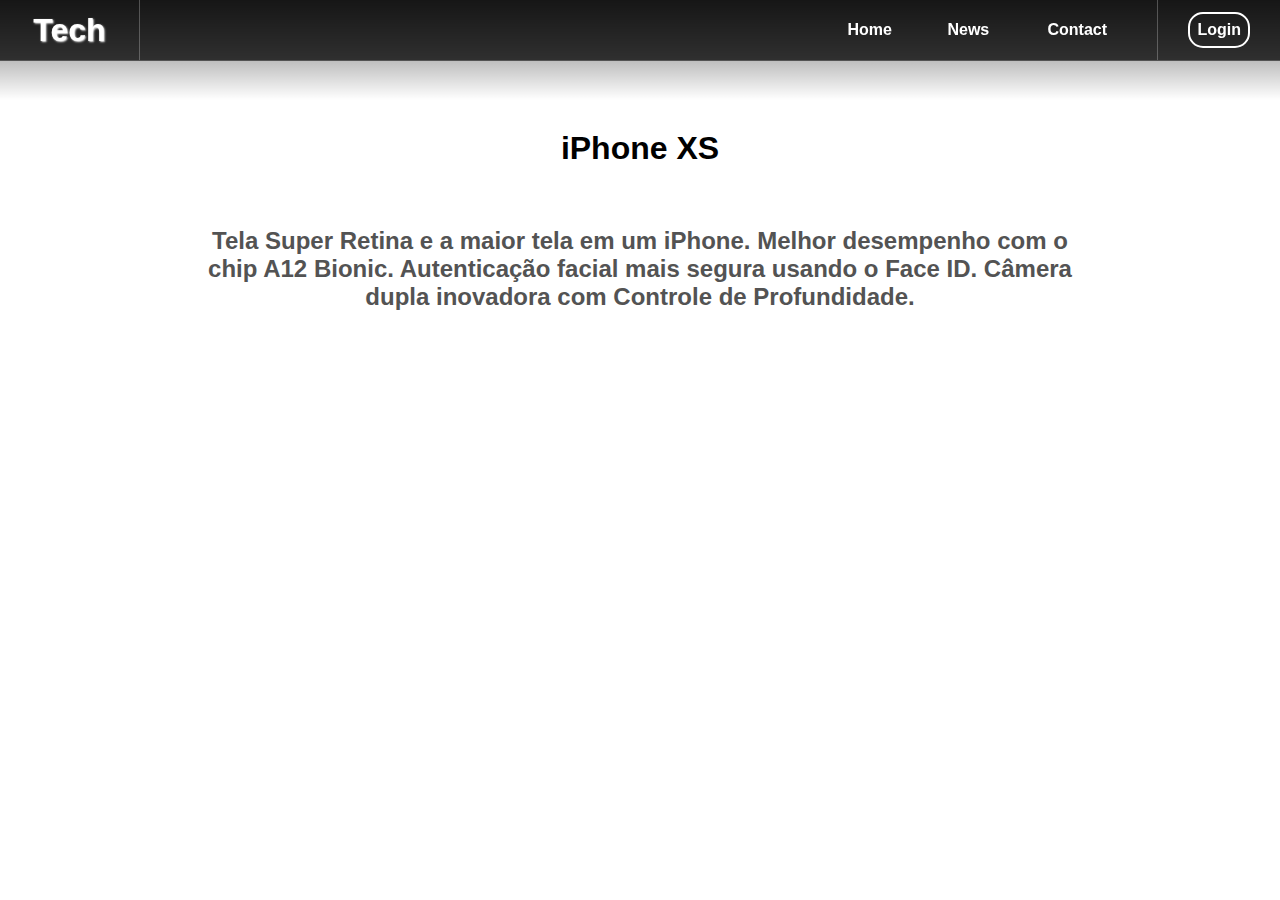
==== news.html @ 09a0c8c8 "Criei um repositorio" ====
<!DOCTYPE html>
<html lang="en">
<head>
    <meta charset="UTF-8">
    <meta name="viewport" content="width=device-width, initial-scale=1.0">
    <meta http-equiv="X-UA-Compatible" content="ie=edge">
    <title>Tech-News</title>
    <link rel="stylesheet" href="assets/css/style.css">
</head>
<body>

    <header class="header-2">

        <div class="bg-gradient2">

            <div class="header-border">
                <div id="logo">
                    Tech
                </div>

                <nav class="menu">
                    <button type="button" class="open-menu"><i class="fas fa-bars"></i></button>
                    <div class="backdrop"></div>
                    <ul>
                        <li class="close-menu"><button type="button"><i class="fas fa-times"></i></button></li>
                        <li><a href="index.html">Home</a></li>
                        <li><a href="news.html">News</a></li>
                        <li><a href="contact.html">Contact</a></li>
                        <li id="li-login"><a href="login.html">Login</a></li>
                    </ul>
                </nav>

                <div class="div-login">
                    <div class="login">
                        <a href="#">Login</a>
                    </div>
                </div>

            </div>

        </div>

    </header>

    <section class="section-2">
        <div class="iphoneXS">
            <a href=""></a>
            <div class="iphoneXS-div">
                <h1>iPhone XS</h1>
                <h2>
                    Tela Super Retina e a maior tela em um iPhone. Melhor desempenho com o chip A12 Bionic. Autenticação facial mais segura usando o Face ID. Câmera dupla inovadora com Controle de Profundidade.
                </h2>
                <div class="iphoneXS-divimg">
                    
                </div>
            </div>
        </div>
    </section>

</body>
</html>
---- assets/css/style.css ----
* {
    box-sizing: border-box;
    font-family: -apple-system, BlinkMacSystemFont, 'Segoe UI', Roboto, Oxygen, Ubuntu, Cantarell, 'Open Sans', 'Helvetica Neue', sans-serif;
}

body {
    margin: 0;
    padding: 0;
}

.header {
    min-height: 500px;
}

.header2 {
    min-height: 100px;
}

.image {
    animation: fadeIn 2s;
    background-position: center;
    background-size: cover;
    width: 100%;
    height: 500px;
    position: fixed;
    z-index: -1;
    border-bottom: #000 2px solid;
}

.banner {
    height: 100%;
    width: 100%;
    padding: 0;
    margin: 0;
}

.banner li {
    list-style: none;
    background-position: center;
    background-size: cover;
    background-repeat: no-repeat;
    height: 100%;
    width: 100%;
}

.state{
    display: none;
}
.banner-show {
    display: block;
    transition: opacity .15s linear;
}

.banner-hidden {
    display: none;
}

#banner-1 {
    background-image: url(../images/ales-nesetril-734016-unsplash.jpg);
}

#banner-2 {
    background-image: url(../images/jaz-king-221367-unsplash.jpg);
}

#banner-3 {
    background-image: url(../images/alexandru-acea-729074-unsplash.jpg);
}

#banner-4 {
    background-image: url(../images/mnz-1214783-unsplash.jpg);
}

header .bg-gradient {
    min-height: 200px;
    width: 100%;
    background: -moz-linear-gradient(top, rgba(0,0,0,0.65) 0%, rgba(0,0,0,0) 100%);
    background: -webkit-linear-gradient(top, rgba(0,0,0,0.65) 0%,rgba(0,0,0,0) 100%);
    background: linear-gradient(to bottom, rgba(0,0,0,0.65) 0%,rgba(0,0,0,0) 100%);
    filter: progid:DXImageTransform.Microsoft.gradient( startColorstr='#a6000000', endColorstr='#00000000',GradientType=0 );
}

header .bg-gradient2 {
    min-height: 100px;
    width: 100%;
    background: -moz-linear-gradient(top, rgba(0,0,0,0.65) 0%, rgba(0,0,0,0) 100%);
    background: -webkit-linear-gradient(top, rgba(0,0,0,0.65) 0%,rgba(0,0,0,0) 100%);
    background: linear-gradient(to bottom, rgba(0,0,0,0.65) 0%,rgba(0,0,0,0) 100%);
    filter: progid:DXImageTransform.Microsoft.gradient( startColorstr='#a6000000', endColorstr='#00000000',GradientType=0 );
}

header .header-border {
    display: flex;
    border-bottom: rgba(112, 111, 111, 0.555) 1px solid; 
    position: fixed;
    background-color: rgba(0, 0, 0, 0.75);
    width: 100%;
    flex: 1;
}

header #logo {
    width: 140px;
    min-width: 100px;
    padding-right: 10px;
    margin-right: 10px;
    padding-left: 10px;
    color: #FFF;
    line-height: 60px;
    text-align: center;
    font-size: 2em;
    font-weight: bold;
    text-shadow: #FFF 1px 1px 2px;
    border-right: rgba(255, 255, 255, .25) 1px solid;
}
section h1 {
    margin-top: 10px;
}

.menu {
    flex: 4;
    display: flex;
    justify-content: flex-end;
}

@keyframes fadeIn {
    from {
        opacity: 0;
    }
    to{
        opacity: 1;
    }
}

.menu ul {
    display: flex;
    list-style: none;
    padding: 0;
    margin-right: 30px;
}

.menu li {
    min-width: 100px;
    line-height: 28px;
}

.menu a {
    color: #FFF;
    text-decoration: none;
    font-weight: bold;
    padding: 20px;
}

.div-login {
    display: flex;
    border-left:rgba(255, 255, 255, .25) 1px solid;
}

.login {
    flex: 1;
    margin: auto;
    padding: 0px 30px;
}

.login a {
    border: #FFF 2px solid;
    border-radius: 15px;
    text-decoration: none;
    color: #FFF;
    font-weight: bold;
    display: flex;
    justify-content: center;
    padding: 7px;
}

#register {
    background-color: #FFF;
    width: 100%;
    height: 400px;
    max-width: 350px;
    position: absolute;
    bottom: 0;
    right: 10vw;
    box-shadow: 0 0 2.1875rem rgba(140, 152, 164, .0125);
    border-top-left-radius: 0.25rem;
    border-top-right-radius: 0.25rem;
    padding: 20px;
    color: #333;
}

#register p {
    font-size: 1.5em;
    font-weight: bold;
    margin-bottom: 35px;
}

#register .field {
    width: 100%;
    margin-bottom: 20px;  
}

#register input {
    width: 100%;
    padding: .75rem 1rem;
    border-radius: 4px;
    border: #CCC 1px solid;
}

#register input[type=radio] {
    width: 25px;
}

#register button {
    width: 100%;
    border: none;
    background-color: #E67E22;
    color: #FFF;
    padding: .75rem;
    font-size: 1.2em;
}

.container {
    max-width: 960px;
    margin: auto;
    width: 100%;
    padding-left: 15px;
    padding-right: 15px;
    margin-top: 0px;
}

.title {
    text-align: center;
}

.title h1 {
    font-size: 3em;
    border-bottom: #CCC 1px solid;
    padding-bottom: 1rem;
}

.title div {
    margin-top: 10px;
    color: #000;
    font-size: 2em;
    padding-bottom: 0.3rem;
}

.home {
    border-collapse: unset;
}
.home p {
    text-align: justify;
}
.type h2{
    font-weight: initial;
    margin-top: 0;
}
.behind{
    background-color: #FFF;
    height: 100%;
}

.container-h5 {
    display: block;
    margin: 10px;
    padding: 10px;
    margin: 50px 70px 50px 70px; 
    border-top: 1px dotted grey;
    background-color: #FFF
}
.controllers {
    display: flex;
    justify-content: flex-end;
}

#previous{
    margin: 10px;
    display: flex;
    justify-content: center;
    height: 50px;
    width: 110px;
    background-color: rgb(77, 75, 75);
    padding-right: 10px;
}
#next {
    margin: 10px;
    display: flex;
    justify-content: center;
    height: 50px;
    width: 150px;
    background-color: rgb(77, 75, 75);
    padding-right: 10px;
}
#previous a, #next a {
    color: #FFF;
    align-self: center;
    text-align: center;
    text-decoration: none;
}
.previous-icon{
    display: block;
    font-size: 1.5em;
    padding: .9rem;
    flex: 1;
    background: none;
    border: none;
    color: #FFF;
}
.next-icon {
    display: block;
    font-size: 1.5em;
    padding: .9rem;
    flex: 1;
    background: none;
    border: none;
    color: #FFF;
}

.bar-footer {
    color: #FFF;
    font-weight: bold;
    padding: 10px;
    height: 50px;
    background-color: rgb(77, 75, 75);
    display: flex;
    justify-content: flex-end;
}
.name{
    align-self: center;
}

footer {
    background-color: #f5f5f5;
    color: #6c757d;
    font-size: 0.8em;
    bottom: 0;
    height: auto;
}

footer p {
    line-height: 35px;
}

footer .container {
    display: flex;
}

footer .menu a {
    color: #6c757d;
}

.menu .open-menu {
    display: none;
}

.backdrop {
    display: none;
}

.close-menu {
    display: none;
}

#li-login {
    display: none;
}

#li-login-2 {
    display: block;
}

.section-2 {
    widows: 100%;
    display: flex;
}

.iphoneXS {
    text-align: center;
    position: relative;
}

.iphoneXS-div h1 {
    font-size: 2em;
    text-align: center;
    width: auto;
    padding: 20px 10px;
    color: #000;
    margin-bottom: 10px;
}

.iphoneXS-div h2 {
    font-size: 1.5em;
    color: #535353;
    width: auto;
    padding: 20px 200px;
    text-align: center;
}

.iphoneXS-divimg {
    background-image: url(../images/mnz-1214783-unsplash.jpg);
    background-position: center;
    background-repeat: no-repeat;
    background-size: cover;
}

@media(max-width: 540px) {

    .menu .close-menu {
        display: block;
        text-align: right;
        background-color: #eee;
    }

    .menu .close-menu button {
        background: none;
        border: none;
        font-size: 2em;
        padding: .75rem 1rem;
    }

    .menu.open .backdrop {
        opacity: .5;
        display: block;
    }

    .menu .backdrop {
        opacity: 0;
        background-color: #000;
        position: fixed;
        width: 100%;
        height: 100vh;
        z-index: 1;
        left: 0;
        top: 0;
    }

    header .header-border {
        justify-content: space-between;
    }

    .menu ul {
        display: block;
        position: fixed;
        top: 0;
        right: -80vw;
        width: 80vw;
        height: 100vh;
        background-color: #FFF;
        z-index: 2;
        margin: 0;
        transition: right .3s cubic-bezier(0.22, 0.99, 0.75, 1.01);
    }

    .menu.open ul {
        right: 0;
    }

    .menu.open a {
        color: #000;
        padding: 20px;
        display: block;
        font-weight: 100;
        border-bottom: #CCC 1px solid;
    }

    .menu {
        width: 100%;
        flex: initial;
        text-align: left;
    }

    .menu .open-menu {
        display: block;
        font-size: 2em;
        padding: .9rem;
        flex: 1;
        background: none;
        border: none;
        color: #FFF;
        margin: 0;
        text-align: right;
    }

    .login {
        display: none;
    }
    
    #li-login {
        display: block;
    }
    
    #register {
        width: 90%;
        margin: 0 5%;
        max-width: initial;
        right: initial;
    }

    .header #logo {
        border-right: none;
    }
    
}
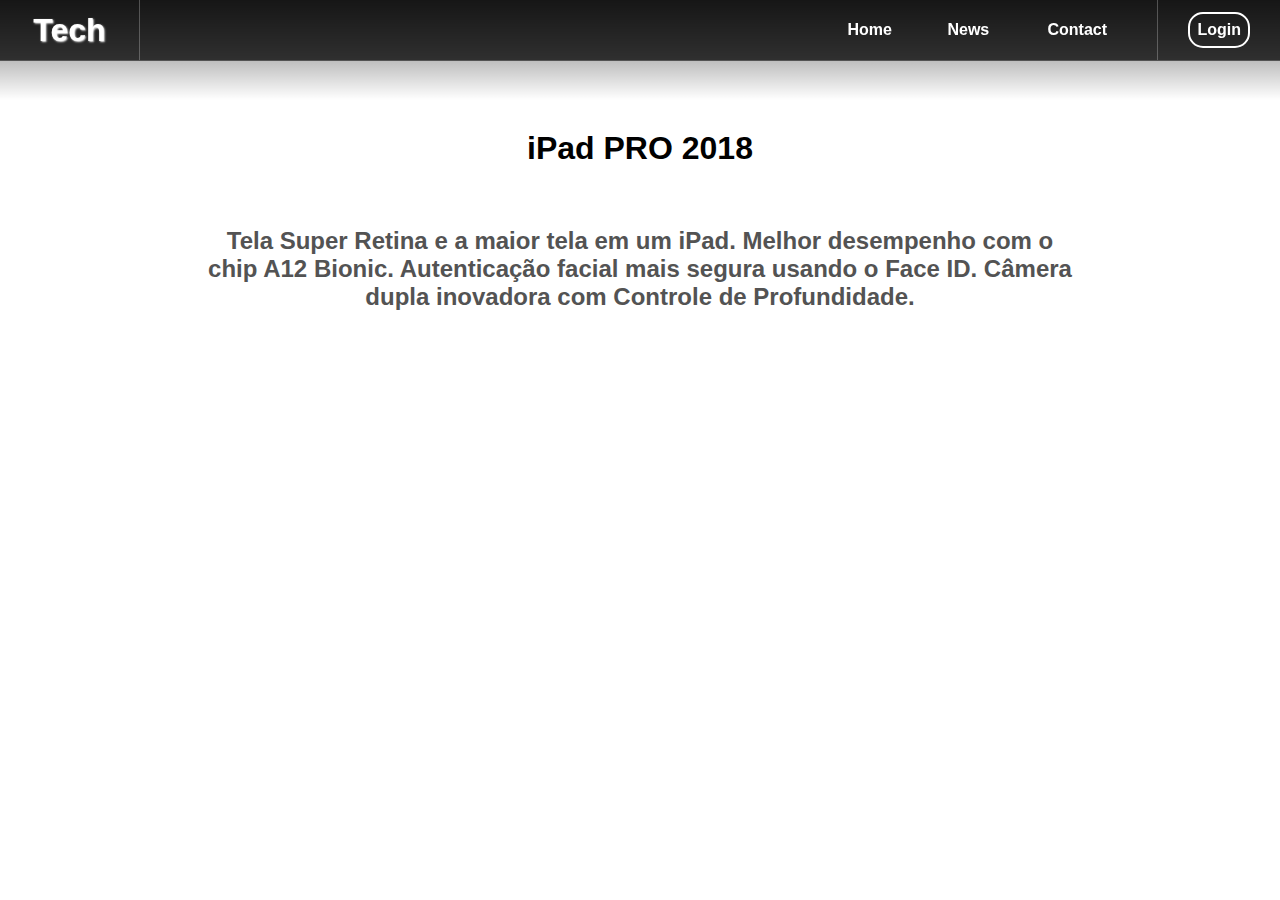
==== commit 3dd8302a: "mudei de iphone para ipad" ====
--- a/news.html
+++ b/news.html
@@ -32,7 +32,7 @@
 
                 <div class="div-login">
                     <div class="login">
-                        <a href="#">Login</a>
+                        <a href="login.html">Login</a>
                     </div>
                 </div>
 
@@ -46,9 +46,9 @@
         <div class="iphoneXS">
             <a href=""></a>
             <div class="iphoneXS-div">
-                <h1>iPhone XS</h1>
+                <h1>iPad PRO 2018</h1>
                 <h2>
-                    Tela Super Retina e a maior tela em um iPhone. Melhor desempenho com o chip A12 Bionic. Autenticação facial mais segura usando o Face ID. Câmera dupla inovadora com Controle de Profundidade.
+                    Tela Super Retina e a maior tela em um iPad. Melhor desempenho com o chip A12 Bionic. Autenticação facial mais segura usando o Face ID. Câmera dupla inovadora com Controle de Profundidade.
                 </h2>
                 <div class="iphoneXS-divimg">
                     
@@ -58,4 +58,4 @@
     </section>
 
 </body>
-</html>+</html>
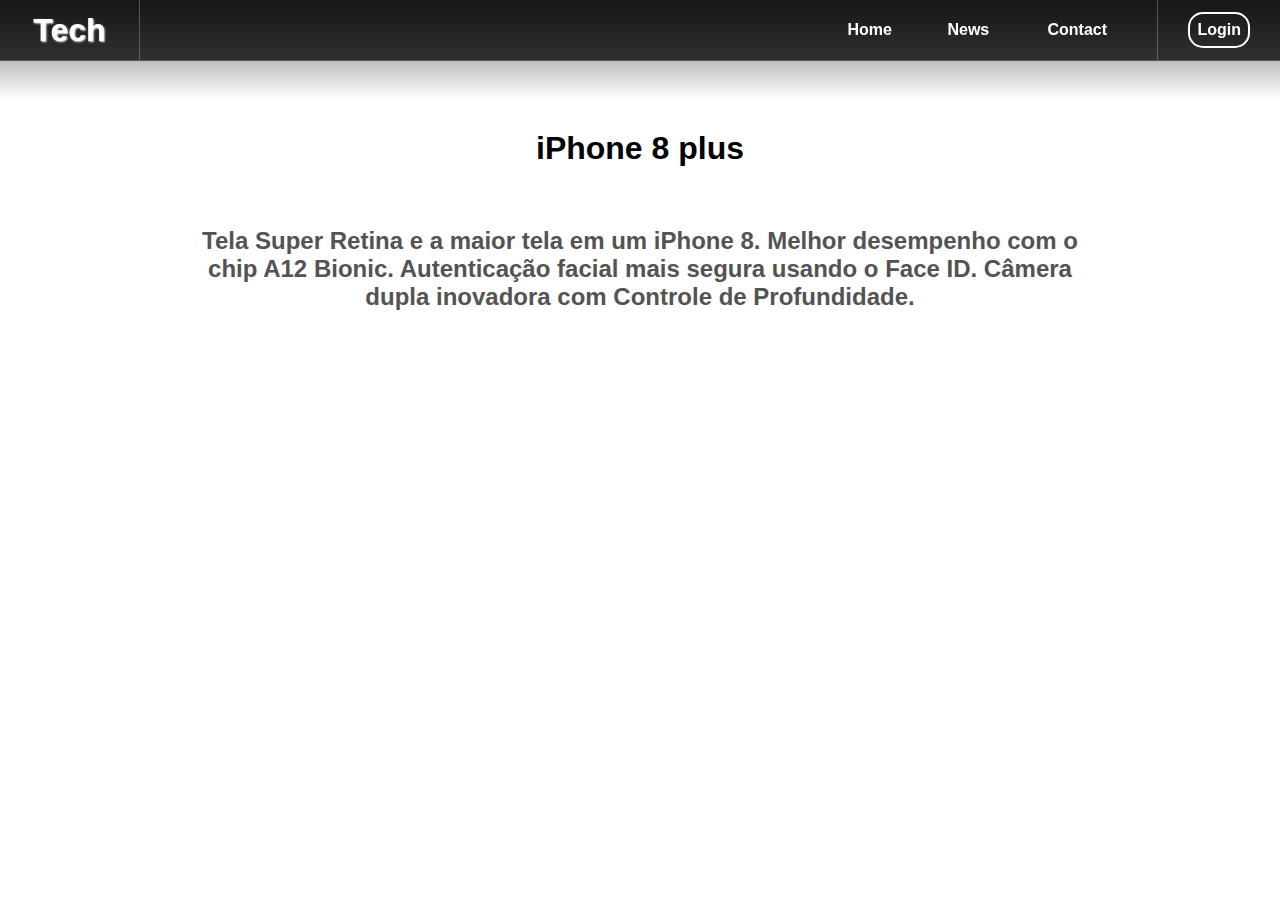
==== commit 2df220cb: "mudei de iphone XS para iphone 8" ====
--- a/news.html
+++ b/news.html
@@ -46,9 +46,9 @@
         <div class="iphoneXS">
             <a href=""></a>
             <div class="iphoneXS-div">
-                <h1>iPad PRO 2018</h1>
+                <h1>iPhone 8 plus</h1>
                 <h2>
-                    Tela Super Retina e a maior tela em um iPad. Melhor desempenho com o chip A12 Bionic. Autenticação facial mais segura usando o Face ID. Câmera dupla inovadora com Controle de Profundidade.
+                    Tela Super Retina e a maior tela em um iPhone 8. Melhor desempenho com o chip A12 Bionic. Autenticação facial mais segura usando o Face ID. Câmera dupla inovadora com Controle de Profundidade.
                 </h2>
                 <div class="iphoneXS-divimg">
                     
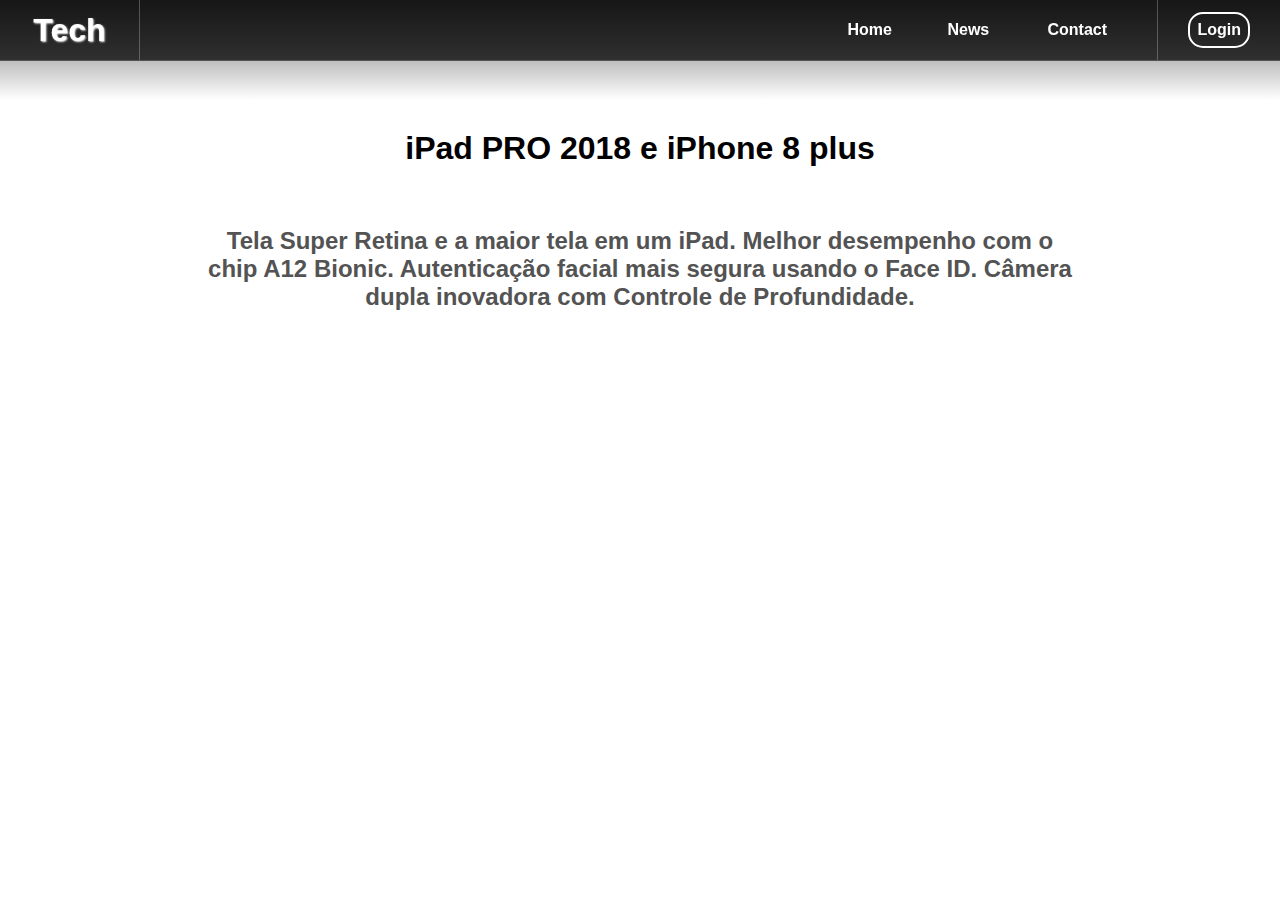
==== commit de4f1665: "resolvi o conflito" ====
--- a/news.html
+++ b/news.html
@@ -46,9 +46,9 @@
         <div class="iphoneXS">
             <a href=""></a>
             <div class="iphoneXS-div">
-                <h1>iPhone 8 plus</h1>
+                <h1>iPad PRO 2018 e iPhone 8 plus</h1>
                 <h2>
-                    Tela Super Retina e a maior tela em um iPhone 8. Melhor desempenho com o chip A12 Bionic. Autenticação facial mais segura usando o Face ID. Câmera dupla inovadora com Controle de Profundidade.
+                    Tela Super Retina e a maior tela em um iPad. Melhor desempenho com o chip A12 Bionic. Autenticação facial mais segura usando o Face ID. Câmera dupla inovadora com Controle de Profundidade.
                 </h2>
                 <div class="iphoneXS-divimg">
                     
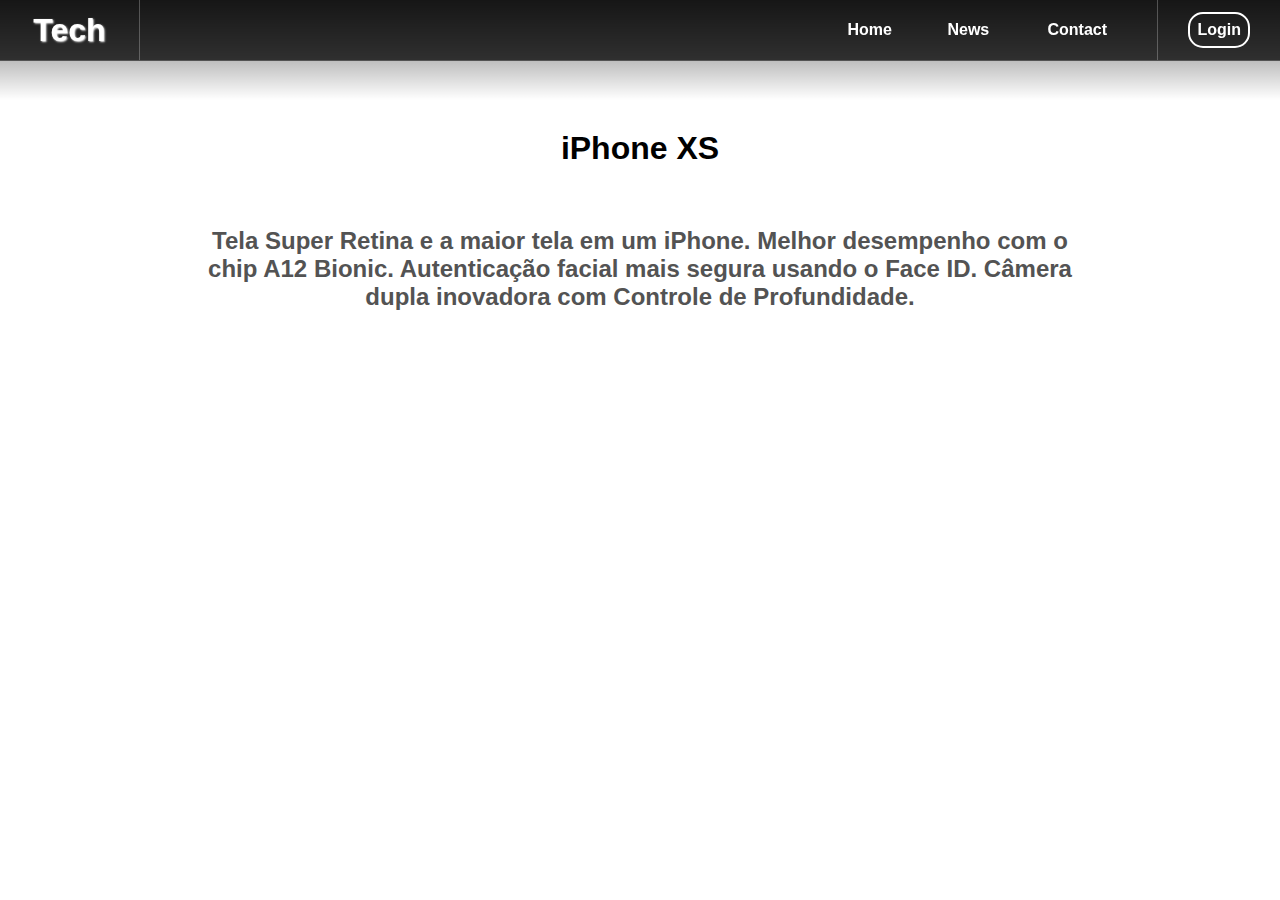
==== commit a133d357: "Voltei tudo ao normal" ====
--- a/news.html
+++ b/news.html
@@ -46,9 +46,9 @@
         <div class="iphoneXS">
             <a href=""></a>
             <div class="iphoneXS-div">
-                <h1>iPad PRO 2018 e iPhone 8 plus</h1>
+                <h1>iPhone XS</h1>
                 <h2>
-                    Tela Super Retina e a maior tela em um iPad. Melhor desempenho com o chip A12 Bionic. Autenticação facial mais segura usando o Face ID. Câmera dupla inovadora com Controle de Profundidade.
+                    Tela Super Retina e a maior tela em um iPhone. Melhor desempenho com o chip A12 Bionic. Autenticação facial mais segura usando o Face ID. Câmera dupla inovadora com Controle de Profundidade.
                 </h2>
                 <div class="iphoneXS-divimg">
                     
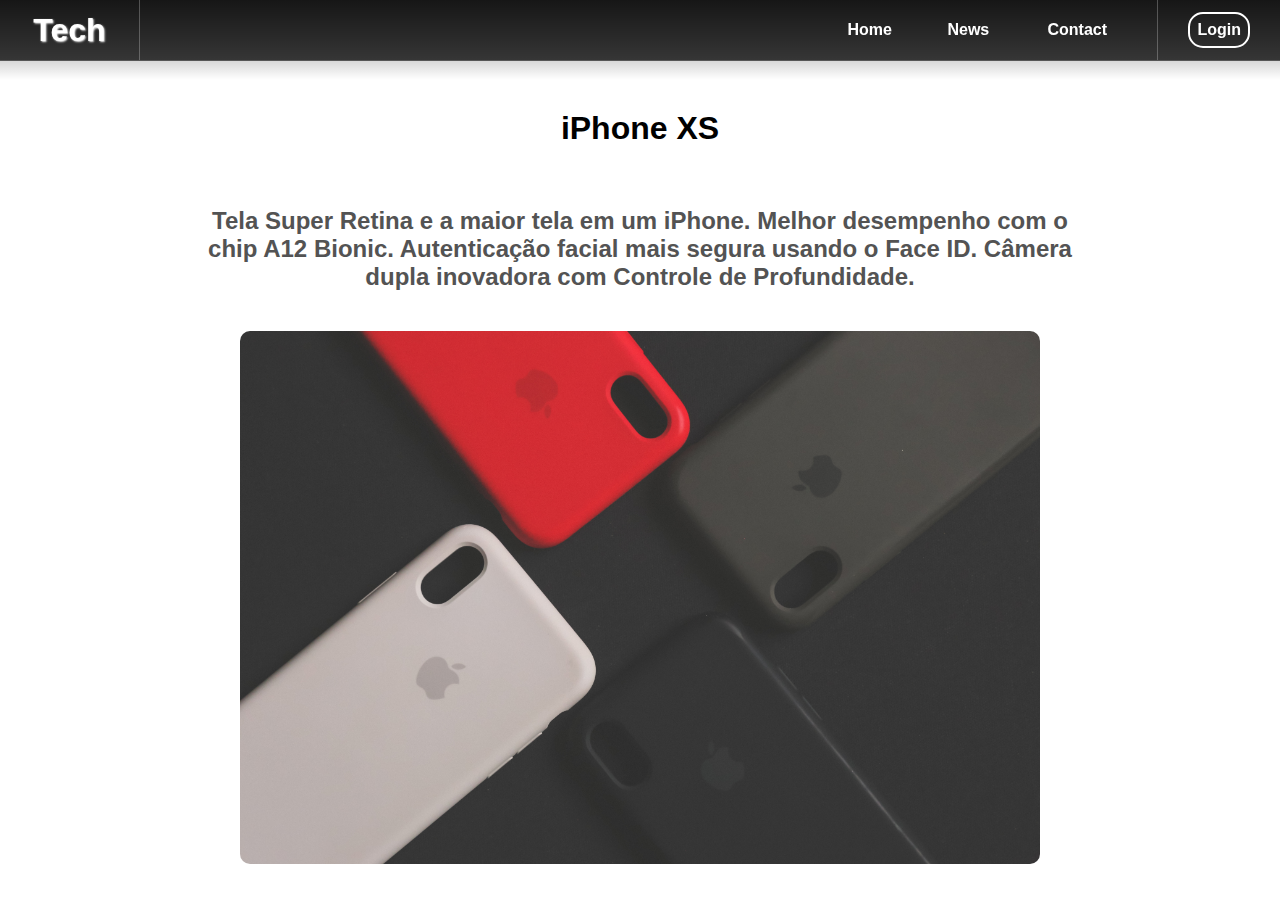
==== commit 433495c9: "Coloquei uma imagem no news.html" ====
--- a/news.html
+++ b/news.html
@@ -6,6 +6,7 @@
     <meta http-equiv="X-UA-Compatible" content="ie=edge">
     <title>Tech-News</title>
     <link rel="stylesheet" href="assets/css/style.css">
+    <script src="assets/js/script.js"></script>
 </head>
 <body>
 
@@ -50,8 +51,8 @@
                 <h2>
                     Tela Super Retina e a maior tela em um iPhone. Melhor desempenho com o chip A12 Bionic. Autenticação facial mais segura usando o Face ID. Câmera dupla inovadora com Controle de Profundidade.
                 </h2>
-                <div class="iphoneXS-divimg">
-                    
+                <div class="iphoneXS-div-img">
+                    <img src="assets/images/mnz-1214783-unsplash.jpg" alt="image" id="image-XS">
                 </div>
             </div>
         </div>
--- a/assets/css/style.css
+++ b/assets/css/style.css
@@ -17,7 +17,6 @@
 }
 
 .image {
-    animation: fadeIn 2s;
     background-position: center;
     background-size: cover;
     width: 100%;
@@ -34,7 +33,7 @@
     margin: 0;
 }
 
-.banner li {
+.banner div {
     list-style: none;
     background-position: center;
     background-size: cover;
@@ -52,23 +51,32 @@
 }
 
 .banner-hidden {
-    display: none;
+    display: block;
 }
 
 #banner-1 {
+    animation: fadeIn 2s;
     background-image: url(../images/ales-nesetril-734016-unsplash.jpg);
 }
 
 #banner-2 {
+    animation: fadeIn 1s;
     background-image: url(../images/jaz-king-221367-unsplash.jpg);
 }
 
 #banner-3 {
+    animation: fadeIn 1s;
     background-image: url(../images/alexandru-acea-729074-unsplash.jpg);
 }
 
 #banner-4 {
+    animation: fadeIn 1s;
     background-image: url(../images/mnz-1214783-unsplash.jpg);
+}
+
+#banner-5 {
+    animation: fadeIn 1s;
+    background-image: url(../images/thomas-bjornstad-554926-unsplash.jpg);
 }
 
 header .bg-gradient {
@@ -81,7 +89,7 @@
 }
 
 header .bg-gradient2 {
-    min-height: 100px;
+    min-height: 80px;
     width: 100%;
     background: -moz-linear-gradient(top, rgba(0,0,0,0.65) 0%, rgba(0,0,0,0) 100%);
     background: -webkit-linear-gradient(top, rgba(0,0,0,0.65) 0%,rgba(0,0,0,0) 100%);
@@ -395,11 +403,17 @@
     text-align: center;
 }
 
-.iphoneXS-divimg {
-    background-image: url(../images/mnz-1214783-unsplash.jpg);
-    background-position: center;
-    background-repeat: no-repeat;
-    background-size: cover;
+.iphoneXS-div-img {
+    width: 100%;
+}
+
+#image-XS {
+    min-width: 300px;
+    max-width: 800px;
+    min-height: 300px;
+    max-height: 700px;
+    text-align: center;
+    border-radius: 10px;
 }
 
 @media(max-width: 540px) {
